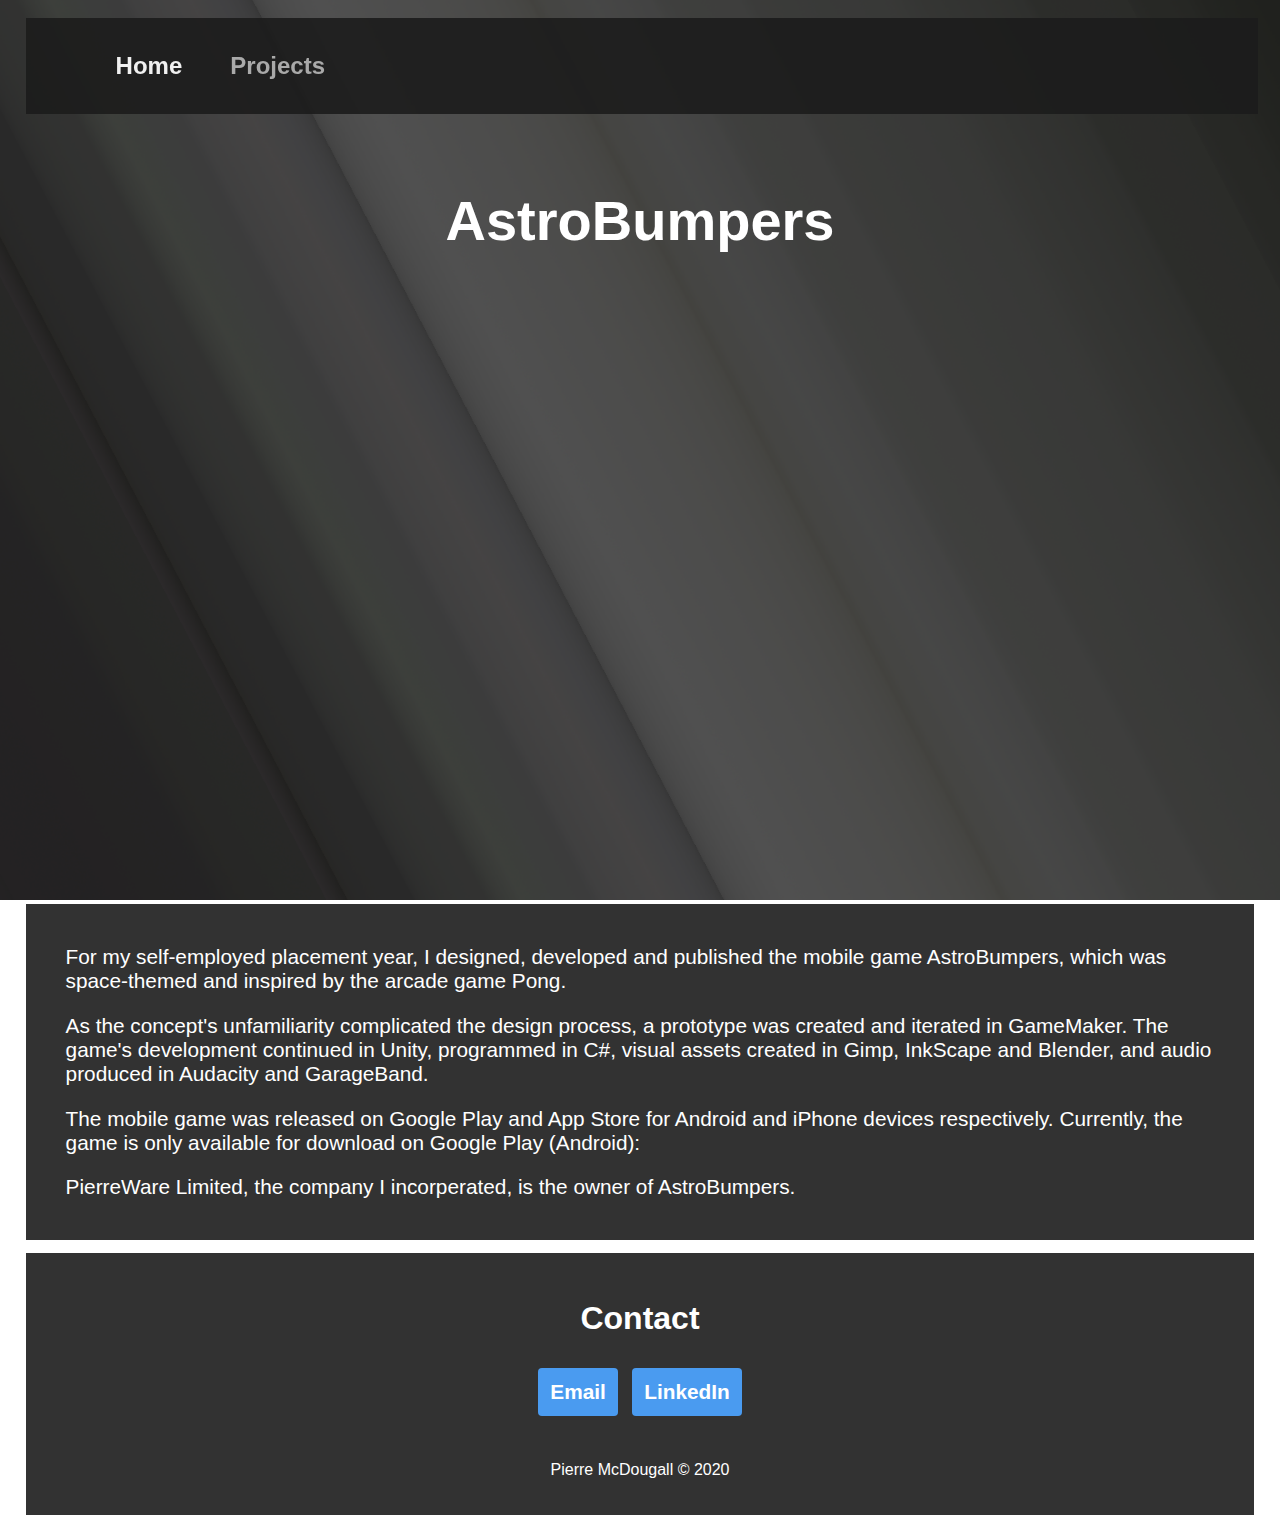
==== AstroBumpers.html @ 85f28709 "v1.0.0" ====
<!doctype html>
<html>
  <head>
    <meta charset="utf-8">
    <meta name="viewport" content="width=device-width, initial-scale=1, shrink-to-fit=no">
    <title>AstroBumpers - PM_CODE</title>
    <link href="style.css" rel="stylesheet">
    <link href="NavBarStyle.css" rel="stylesheet">
    <script type="text/javascript" src="java.js"></script>
  </head>
  <body>
    <header>
      <nav>
        <div class="hamburgerDropdownDisabled" id="hamburgerID">
          <div class="hamburgerIconHolder">
            <a href="javascript:void(0);" class="hamburgerIcon" onclick="HamburgerDropdownToggle()">
              <img src="MobileNavIcon.png" height="25" width="25">
            </a>
          </div>
          <a href="index.html" class="selected">Home</a>
          <div class="dropdownHolder">
            <button class="dropdownOption">
              Projects
            </button>
            <div class="subOptionHolder">
              <a href="DOTSColourMixingSimulation.html" class="subOption">DOTS Colour Mixing Simulation</a>
              <a href="FPSIntegrationTool.html" class="subOption">FPS Integration Tool</a>
              <a href="AstroBumpers.html" class="subOption">AstroBumpers</a>
              <a href="CrossSectionTool.html" class="subOption">Cross Section Tool</a>
              <a href="CPPOpenGLDemo.html" class="subOption">C++ &amp; OpenGL Demonstration</a>
            </div>
          </div>
        </div>
      </nav>
    </header>
    <main>
      <section class="videoSection">
        <h1>AstroBumpers</h1>
        <div class="videoContainer">
          <div>
            <iframe width="1037" height="890" src="https://www.youtube.com/embed/6adC4DXy5oU" title="AstroBumpers Gameplay" frameborder="0" allow="accelerometer; autoplay; clipboard-write; encrypted-media; gyroscope; picture-in-picture" allowfullscreen></iframe>
          </div>
        </div>
      </section>
      <section class="semiOpaqueBG">
        <p>
          For my self-employed placement year, I designed, developed and published the mobile game AstroBumpers, which was space-themed and inspired by the arcade game Pong.
        </p>
        <p>
          As the concept's unfamiliarity complicated the design process, a prototype was created and iterated in GameMaker. The game's development continued in Unity, programmed in C#, visual assets created in Gimp, InkScape and Blender, and audio produced in Audacity and GarageBand.
        </p>
        <p style="margin-bottom: 10px">
          The mobile game was released on Google Play and App Store for Android and iPhone devices respectively. 
          Currently, the game is only available for download on Google Play (Android):
        </p>
        <p>
          PierreWare Limited, the company I incorperated, is the owner of AstroBumpers.
        </p>
      </section>
    </main>
    <footer class="semiOpaqueBG">
      <h2>Contact</h2>
      <div>
        <a href="mailto:pierre.mcdougall@outlook.com?Subject=Pierre_McDougall_CODE%20Contact" class="linkButton">Email</a>
        <a href="https://www.linkedin.com/in/pierre-mcdougall/" target="_blank" class="linkButton">LinkedIn</a>
      </div>
      <p class="copyright">Pierre McDougall © 2020</p>
    </footer>
  </body>
</html>
---- style.css ----
body{
  font: 100% Arial;
  
  width: 100%;
  margin: 0;
  
  background-image: url("Background.png");
  background-repeat:no-repeat;
  background-size:cover;
  background-attachment:fixed;
  background-position: top;
}
h1, h2, h3, p, a, li{
  color: white;
}
h1, h2, h3{
  text-align: center;
}
h1{
  font-size: 3.5rem;
}
h2{
  font-size: 2rem;
}
h3{
  font-size: 1.5rem;
}
p, a, li{
  font-size: 1.3rem;
}
section, footer{
  padding: 20px 40px;
  
  margin: 1% auto;  /* auto horizontal margins works with max-width */
  max-width: 1200px;
}
section:first-child {
  margin-top: 130px;
}
footer{
  text-align: center;
}
footer p.copyright{
  font-size: 1rem;
  margin-top: 40px;
}

/* Index Title */
#indexTitle div{
  width: 90%;
  margin: 250px auto 0px;
}
#indexTitle h1{
  font-size: 9rem;
  text-align: left;
  margin: 0;
}
#indexTitle h2{
  font-size: 3rem;
  text-align: left;
  margin: 40px 0;
}

/* Qualities Section */
.qualitiesSection{
  text-align: left;
}

/* General */
.semiOpaqueBG{
  background: rgba(28, 28, 28, 0.9)
}
.centreImage{
  text-align: center;
}
.centreImage img{
  width: 80%;
  height: auto;
}

/* Standard link button */
a.linkButton{
  display: inline-block;
  background-color: #4a9bf0;
  margin: 5px;
  padding: 12px;
  border-radius: 4px;
  
  font-weight: bold;
  text-decoration: none;
  
  transition: background 0.5s;
}
a.linkButton:hover {
  background-color: #30bbff;
}

/* Project link button */
.projectButton{
  position: relative;
  height: 250px;
  margin: 1% 1%;
  border: 2px solid transparent;
  transition: border 0.25s;
}
.projectButton:hover {
  border: 2px solid white;
}
.projectButton img{
  width: 100%;
  height: 100%;
  object-fit:cover;
}
.projectButton h3{
  position: absolute;
  overflow: hidden;
  bottom: 10px;
  right: 10%;
  margin: 0;
  font-size: 3rem;
  text-align: right;
  opacity: 0;
  transition: opacity 0.25s;
}
.projectButton .hoverTint{
  position: absolute;
  left: 0;
  right: 0;
  top: 0;
  bottom: 0;
  margin: 0;
  background-color: #2f2f2f;
  opacity: 0;
  transition: opacity 0.25s;
}
.projectButton:hover .hoverTint{
  opacity: 0.6;
}
.projectButton:hover h3{
  opacity: 1;
}

/* Video Container */ 
.videoContainer{
  width: 75%;
  margin: 0 auto;
  margin-bottom: 30px;
}
.videoContainer div{
  position: relative;
  width: 100%;
  padding-top: 64%;
}
.videoContainer iframe{
  position: absolute;
  top: 0;
  left: 0;
  bottom: 0;
  right: 0;
  width: 100%;
  height: 100%;
}

/* HEIGHT RULES */
@media (max-height: 1000px){
  #indexTitle div{
  margin: 250px auto 0px;
  } 
}
@media (max-height: 800px){
  #indexTitle div{
  margin: 200px auto 0px;
  } 
}
@media (max-height: 600px){
  #indexTitle div{
  margin: 100px auto 0px;
  }
}

/* WIDTH RULES */
@media (max-width: 1350px){
  section, footer{
  margin: 1% 2%;
  max-width: none;
  }
}
@media (max-width: 1000px){
  section, footer{
  padding: 20px 10%;
  }
  .videoContainer{
    width: 85%;
    margin: 0 auto;
  }
  #indexTitle div{
    width: 100%;
  }
  #indexTitle h1{
    font-size: 7rem;
  }
  #indexTitle h2{
    font-size: 2.5rem;
  }
}
@media (max-width: 750px){
  html{                 /* ??? why does this work here? */
    font-size: 0.8rem;
  }
  .projectButton{
    height: 175px;
  }
  .projectButton h3{
    font-size: 2.5rem;
    right: 5%;
  }
  .videoContainer{
  width: 100%;
}
@media (max-width: 500px){
  .projectButton{
    height: 125px;
  }
  .projectButton h3{
    font-size: 1.75rem;
    right: 2%;
    left: 10%;
  }
}
@media (max-width: 400px){
  .projectButton h3{
    font-size: 1.5rem;
  }
}
---- NavBarStyle.css ----
nav {
  margin: 0 2%;
  padding: 0 5%;
  position: fixed;
  top: 2%;
  width: 86%;
  z-index: 5;
  background: rgba(28, 28, 28, 0.9); /* Same as #1c1c1c */
  border: 2px solid transparent;
  transition: background 0.25s, border 0.25s;
}
nav:hover {
  background: #1c1c1c;
  border: 2px solid white;
}
nav div {
  overflow:hidden;
}
nav a {
  float: left;
  color: #a9a9a9;
  text-decoration: none;
  font-weight: bold;
  font-size: 1.5rem;
  padding: 32px 24px;
  transition: background 0.25s, color 0.25s;
}
nav a:hover {
  background-color: #101010;
  color: #f0f0f0;
}
nav a.selected { 
  color: #f0f0f0 !important;
}

nav .hamburgerIcon {
  padding: 28px;
  text-align: right;
  display: none;
  float: right;
}

nav .dropdownHolder {
  float: left;
}
nav .dropdownHolder .dropdownOption {
  background-color: inherit;
  border: none;
  color: #a9a9a9;
  text-decoration: none;
  font-weight: bold;
  font-size: 1.5rem;
  padding: 32px 24px;
  margin: 0;
  transition: background 0.25s, color 0.25s;
}
nav .dropdownHolder:hover .dropdownOption {
  background-color: #101010;
  color: #f0f0f0;
}
nav .dropdownHolder .subOptionHolder {
  visibility:hidden;
  position: absolute;
  background: #1c1c1c;
  opacity: 0; /*Better results with transitioning opacity over colour alpha channel*/
  border: 2px solid transparent;
  box-shadow: 0px 10px 10px 0px rgba(0,0,0,0.2);
  transition: opacity 0.25s, visibility 0.2s;
}
nav .dropdownHolder:hover .subOptionHolder {
  border: 2px solid white;
  border-top: 2px solid #101010;
  visibility:visible;
  opacity: 1;
}
nav .dropdownHolder .subOption {
  display: block;
  float: none;
  font-weight: initial;
  padding: 12px 24px;
  margin: 0;
}
nav .dropdownHolder .subOption:hover {
  background-color: #101010;
  color: #f0f0f0;
}

/* WIDTH RULES */
@media (max-width: 775px) {
  nav a {
    display: none;
    float: none;
    padding: 12px 24px;
    margin: 0;
  }
  nav .hamburgerIcon {
    display: block;
  }
  nav .dropdownHolder {
    display: none;
    float: none;
    padding: 0;
    margin: 0;
  }
  nav .dropdownHolder .dropdownOption {
    padding: 12px 24px;
    margin: 0;
    }
  nav .dropdownHolder .subOptionHolder {
    width: 100%;
    }
  nav .dropdownHolder:hover .subOptionHolder {
    border-top: 0px;
  }
  
/* Opened hamburger menu */  
  nav .hamburgerDropdownEnabled {
    padding-bottom: 20px; 
  }
  nav .hamburgerDropdownEnabled a {
    display: block;
  }
  nav .hamburgerDropdownEnabled .hamburgerIconHolder a {
    background-color: #101010;
  }
  nav .hamburgerDropdownEnabled .dropdownHolder {
    display: block;
    float: none;
  }
  nav .hamburgerDropdownEnabled .dropdownHolder .dropdownOption {
    display: block;
    float: none;
    width: 100%;
    text-align: left;
  }
  nav .hamburgerDropdownEnabled .dropdownHolder .subOptionHolder {
    display: none;
    position: relative;
    margin-left: 20px;
  }
  nav .hamburgerDropdownEnabled .dropdownHolder:hover .subOptionHolder {
    display: block;
    border: 2px solid transparent;
  }
  nav .hamburgerDropdownEnabled .dropdownHolder .subOption:hover {
    background-color: #101010;
    color: #f0f0f0;
  }
}
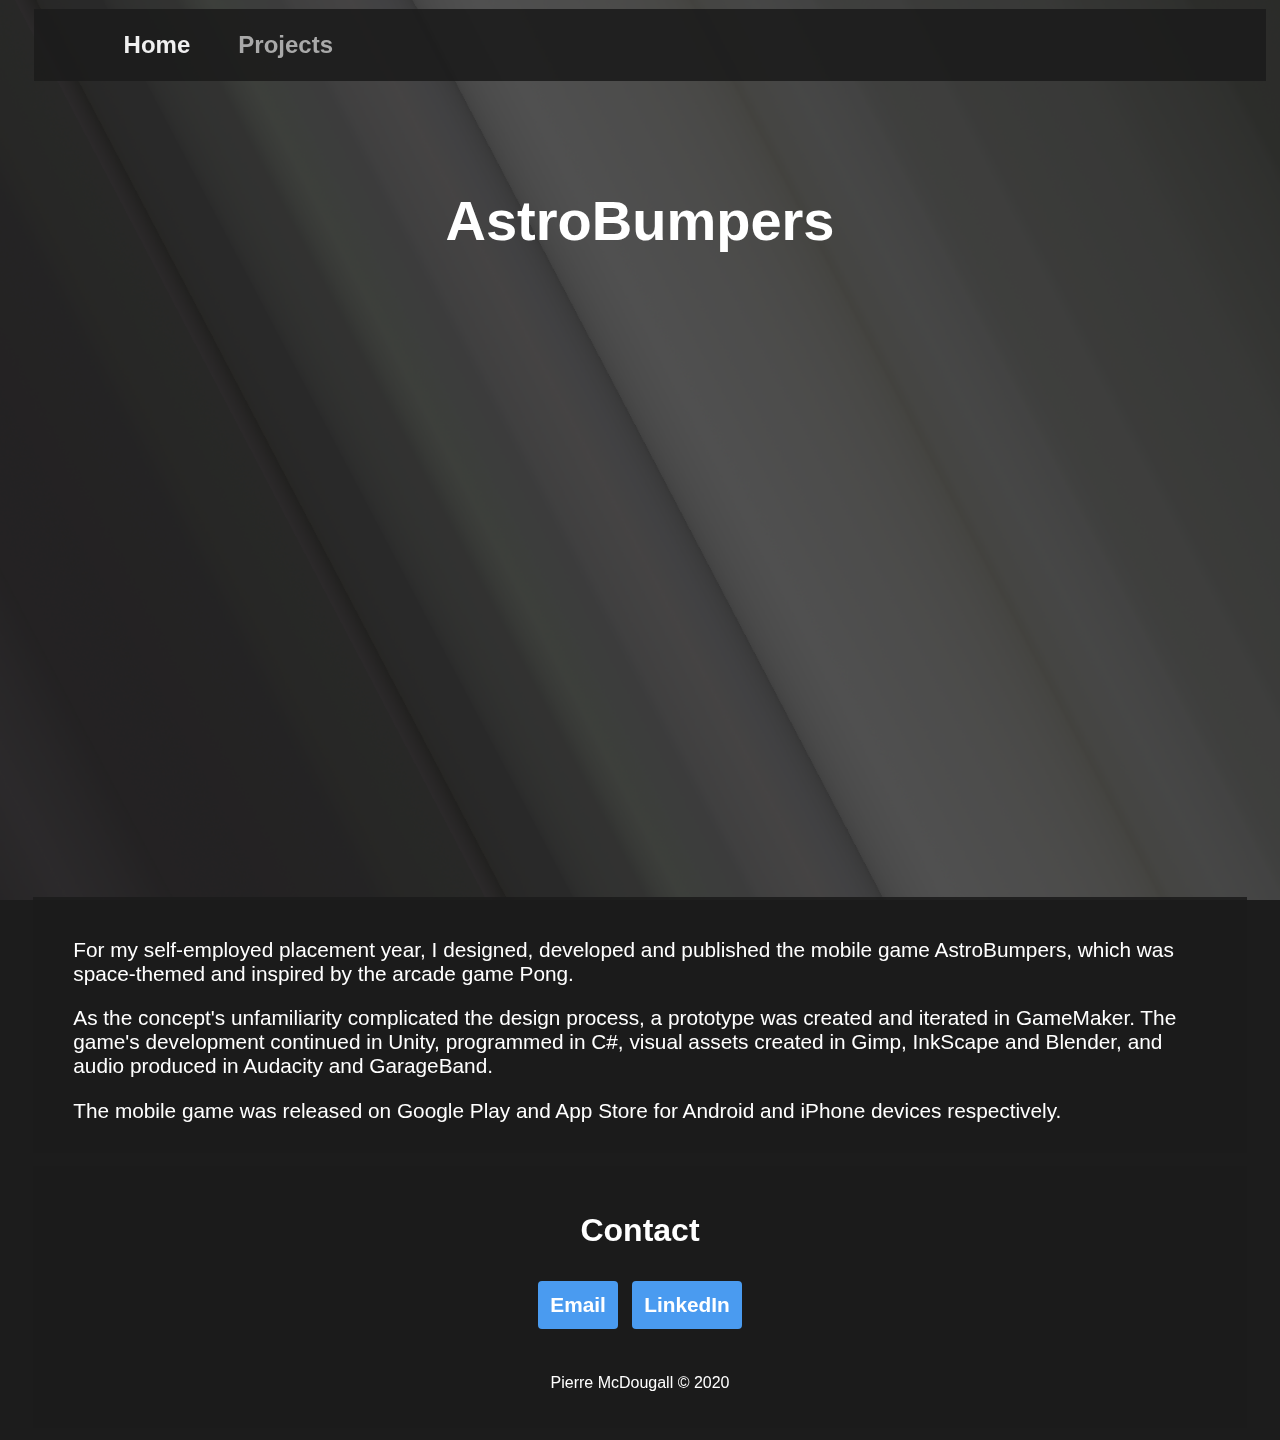
==== commit 310d399e: "v1.0.1" ====
--- a/AstroBumpers.html
+++ b/AstroBumpers.html
@@ -6,9 +6,11 @@
     <title>AstroBumpers - PM_CODE</title>
     <link href="style.css" rel="stylesheet">
     <link href="NavBarStyle.css" rel="stylesheet">
+    <link href="PM_Favicon.png" rel="icon" type="image/png">
     <script type="text/javascript" src="java.js"></script>
   </head>
   <body>
+    <div id="fixedBackground"></div>
     <header>
       <nav>
         <div class="hamburgerDropdownDisabled" id="hamburgerID">
@@ -50,18 +52,14 @@
           As the concept's unfamiliarity complicated the design process, a prototype was created and iterated in GameMaker. The game's development continued in Unity, programmed in C#, visual assets created in Gimp, InkScape and Blender, and audio produced in Audacity and GarageBand.
         </p>
         <p style="margin-bottom: 10px">
-          The mobile game was released on Google Play and App Store for Android and iPhone devices respectively. 
-          Currently, the game is only available for download on Google Play (Android):
-        </p>
-        <p>
-          PierreWare Limited, the company I incorperated, is the owner of AstroBumpers.
+          The mobile game was released on Google Play and App Store for Android and iPhone devices respectively.
         </p>
       </section>
     </main>
     <footer class="semiOpaqueBG">
       <h2>Contact</h2>
       <div>
-        <a href="mailto:pierre.mcdougall@outlook.com?Subject=Pierre_McDougall_CODE%20Contact" class="linkButton">Email</a>
+        <a href="mailto:pierre.mcdougall@outlook.com?Subject=PM_CODE%20Contact" class="linkButton">Email</a>
         <a href="https://www.linkedin.com/in/pierre-mcdougall/" target="_blank" class="linkButton">LinkedIn</a>
       </div>
       <p class="copyright">Pierre McDougall © 2020</p>
--- a/style.css
+++ b/style.css
@@ -1,14 +1,6 @@
 body{
   font: 100% Arial;
-  
-  width: 100%;
-  margin: 0;
-  
-  background-image: url("Background.png");
-  background-repeat:no-repeat;
-  background-size:cover;
-  background-attachment:fixed;
-  background-position: top;
+  background-color: #1c1c1c;
 }
 h1, h2, h3, p, a, li{
   color: white;
@@ -43,6 +35,20 @@
 footer p.copyright{
   font-size: 1rem;
   margin-top: 40px;
+}
+
+/* Fixed Background (Mobile Friendly) */
+#fixedBackground{
+  position: fixed;
+  left:0;
+  top: 0;
+  width: 100%;
+  height: 100%;
+  z-index: -1;
+  background-size: cover;
+  background-image: url('Background.png');
+  background-repeat: no-repeat;
+  background-attachment: scroll;
 }
 
 /* Index Title */
--- a/NavBarStyle.css
+++ b/NavBarStyle.css
@@ -2,7 +2,7 @@
   margin: 0 2%;
   padding: 0 5%;
   position: fixed;
-  top: 2%;
+  top: 1%;
   width: 86%;
   z-index: 5;
   background: rgba(28, 28, 28, 0.9); /* Same as #1c1c1c */
@@ -13,6 +13,10 @@
   background: #1c1c1c;
   border: 2px solid white;
 }
+nav:not(hover){
+  background: rgba(28, 28, 28, 0.9);
+  border: 2px solid transparent;
+}
 nav div {
   overflow:hidden;
 }
@@ -22,7 +26,7 @@
   text-decoration: none;
   font-weight: bold;
   font-size: 1.5rem;
-  padding: 32px 24px;
+  padding: 20px 24px;
   transition: background 0.25s, color 0.25s;
 }
 nav a:hover {
@@ -32,14 +36,12 @@
 nav a.selected { 
   color: #f0f0f0 !important;
 }
-
 nav .hamburgerIcon {
-  padding: 28px;
+  padding: 20px;
   text-align: right;
   display: none;
   float: right;
 }
-
 nav .dropdownHolder {
   float: left;
 }
@@ -50,7 +52,7 @@
   text-decoration: none;
   font-weight: bold;
   font-size: 1.5rem;
-  padding: 32px 24px;
+  padding: 20px 24px;
   margin: 0;
   transition: background 0.25s, color 0.25s;
 }
@@ -137,10 +139,12 @@
     display: none;
     position: relative;
     margin-left: 20px;
+    width: auto;
   }
   nav .hamburgerDropdownEnabled .dropdownHolder:hover .subOptionHolder {
     display: block;
-    border: 2px solid transparent;
+    border: 2px solid #101010;
+    border-top: none;
   }
   nav .hamburgerDropdownEnabled .dropdownHolder .subOption:hover {
     background-color: #101010;
